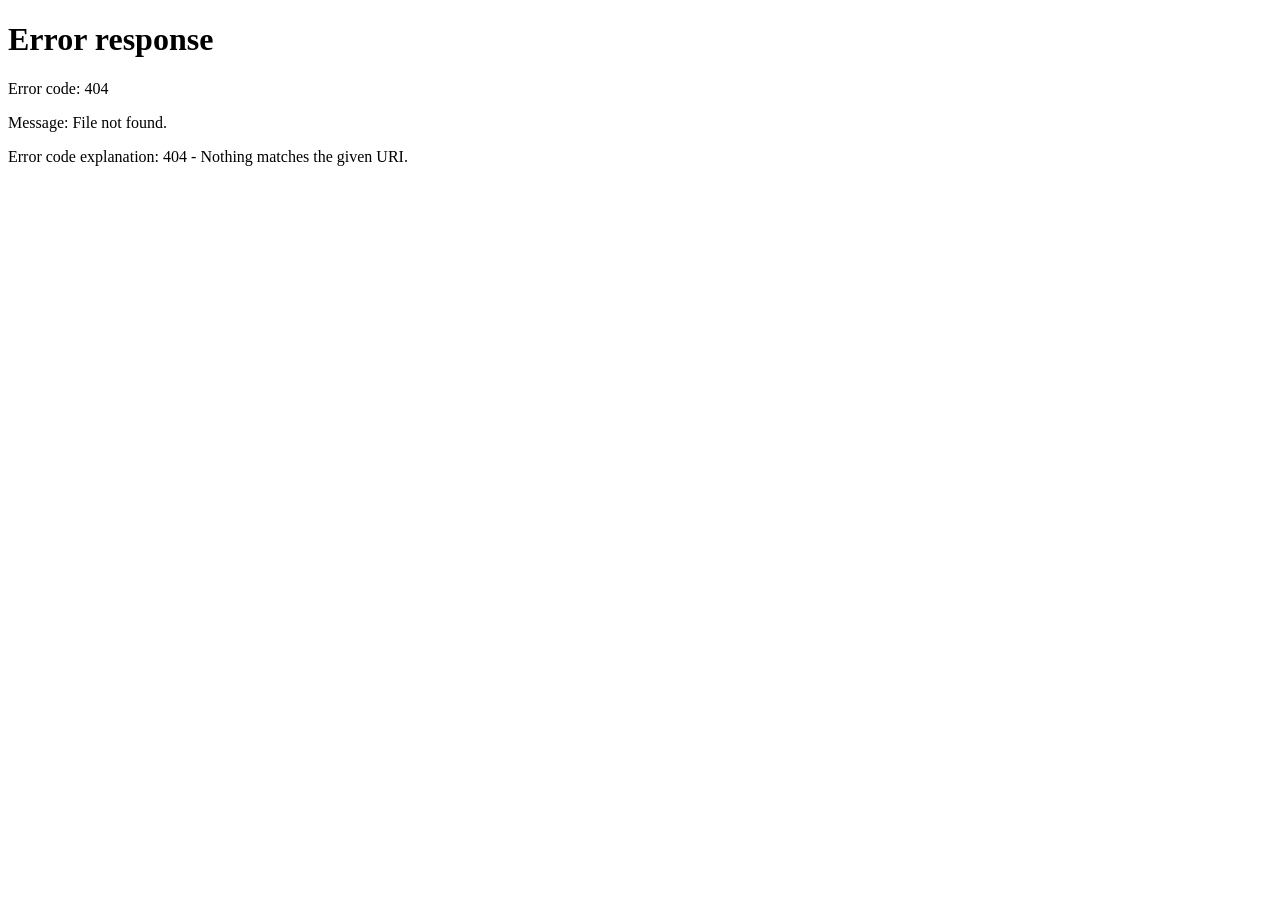
==== index.html @ 333a7306 "Interactive Website Design" ====
<!DOCTYPE html>
<html>
  <head>
    <meta http-equiv="refresh" content="0; url=home.html">
    <title>Redirecting...</title>
  </head>
  <body>
    <a href="home.html">Click here if you are not redirected</a>
  </body>
</html>
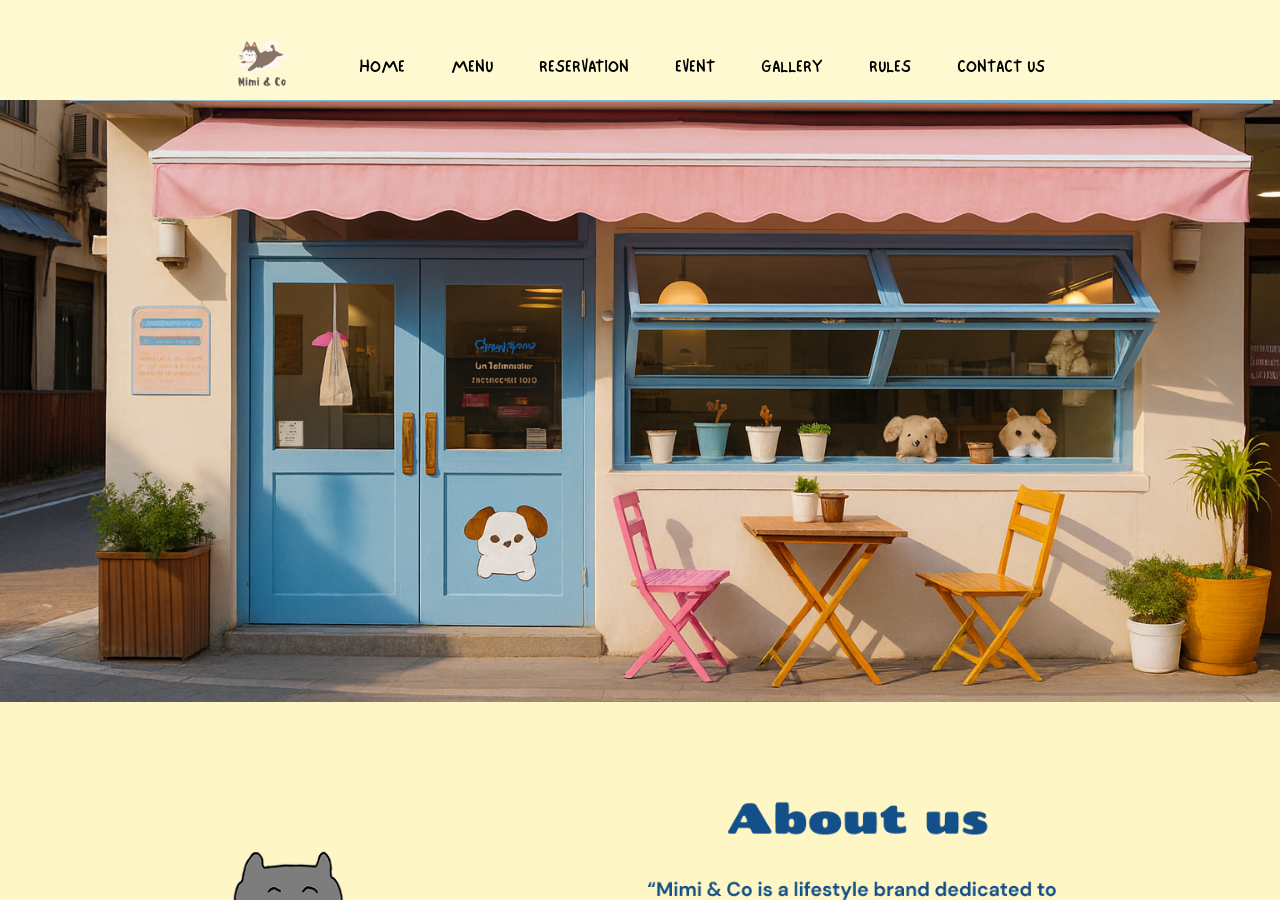
==== commit 51e1cf4c: "Update index.html" ====
--- a/index.html
+++ b/index.html
@@ -1,10 +1,10 @@
 <!DOCTYPE html>
 <html>
   <head>
-    <meta http-equiv="refresh" content="0; url=home.html">
+    <meta http-equiv="refresh" content="0; url=Home.html">
     <title>Redirecting...</title>
   </head>
   <body>
-    <a href="home.html">Click here if you are not redirected</a>
+    <a href="Home.html">Click here if you are not redirected</a>
   </body>
-</html>+</html>
